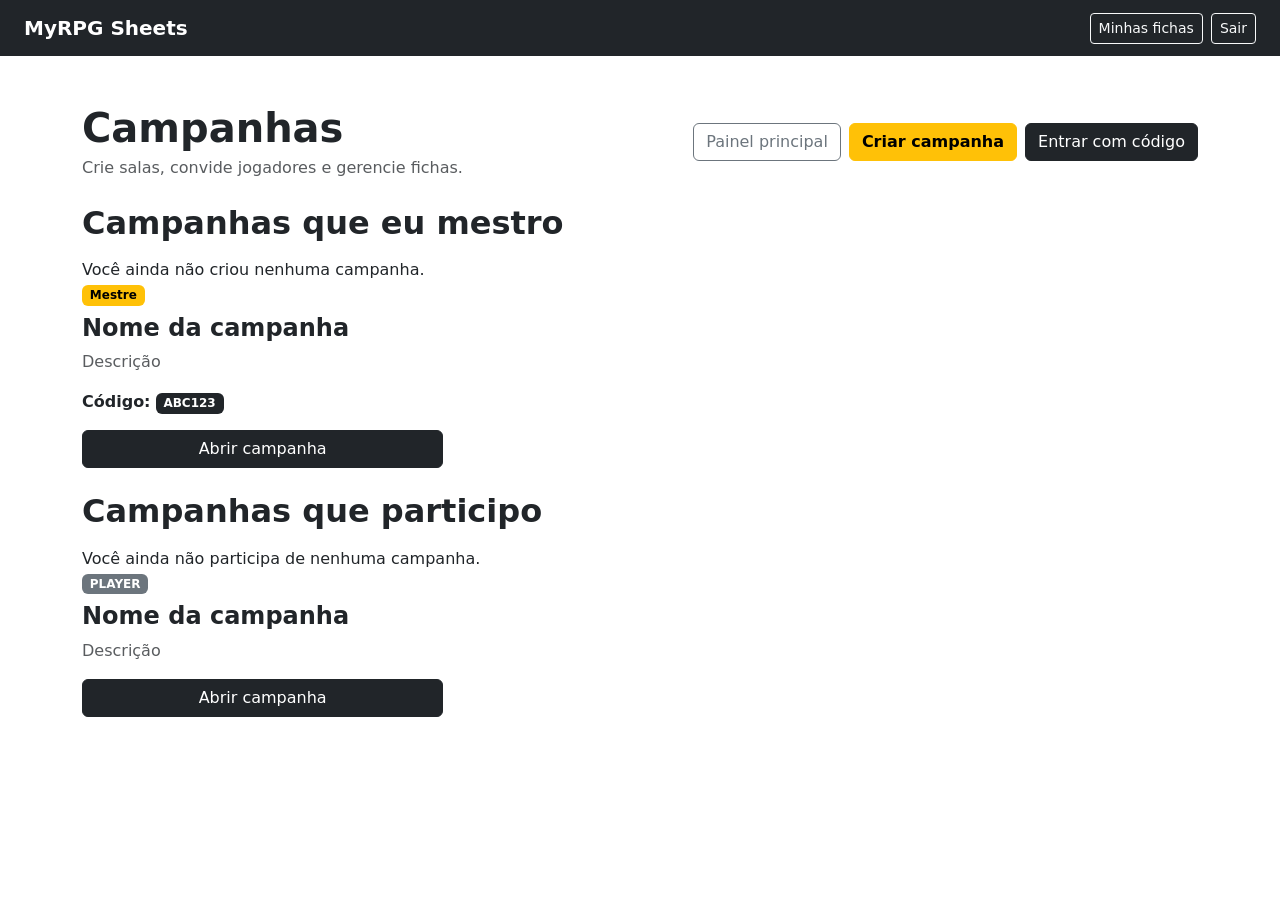
==== src/main/resources/templates/campaigns/index.html @ d606bb2a "v1.6.0 feat(campanhas): adicionar gerenciamento de campanhas e personagens - Alterações:     - Criad" ====
<!DOCTYPE html>
<html lang="pt-br" xmlns:th="http://www.thymeleaf.org">
<head>
    <meta charset="UTF-8">
    <title>Campanhas | MyRPG Sheets</title>

    <link href="https://cdn.jsdelivr.net/npm/bootstrap@5.3.3/dist/css/bootstrap.min.css" rel="stylesheet">
    <link href="/css/style.css" rel="stylesheet">
</head>
<body class="app-bg">

<nav class="navbar navbar-expand-lg navbar-dark bg-dark px-4">
    <a class="navbar-brand fw-bold" href="/dashboard">MyRPG Sheets</a>

    <div class="ms-auto d-flex gap-2">
        <a href="/characters" class="btn btn-outline-light btn-sm">Minhas fichas</a>
        <a href="/logout" class="btn btn-outline-light btn-sm">Sair</a>
    </div>
</nav>

<main class="container py-5">
    <div class="d-flex justify-content-between align-items-center mb-4 flex-wrap gap-3">
        <div>
            <h1 class="fw-bold mb-1">Campanhas</h1>
            <p class="text-muted mb-0">Crie salas, convide jogadores e gerencie fichas.</p>
        </div>

        <div class="d-flex gap-2 flex-wrap">
            <a href="/dashboard" class="btn btn-outline-secondary">
                Painel principal
            </a>

            <a href="/campaigns/new" class="btn btn-warning fw-semibold">
                Criar campanha
            </a>

            <a href="/campaigns/join" class="btn btn-dark">
                Entrar com código
            </a>
        </div>

    </div>

    <section class="sheet-card mb-4">
        <h2 class="fw-bold mb-3">Campanhas que eu mestro</h2>

        <div th:if="${#lists.isEmpty(campaignsAsMaster)}" class="empty-mini">
            Você ainda não criou nenhuma campanha.
        </div>

        <div class="row g-3" th:if="${!#lists.isEmpty(campaignsAsMaster)}">
            <div class="col-md-6 col-lg-4" th:each="campaign : ${campaignsAsMaster}">
                <div class="mini-card h-100">
                    <span class="badge text-bg-warning mb-2">Mestre</span>

                    <h4 class="fw-bold" th:text="${campaign.name}">Nome da campanha</h4>

                    <p class="text-muted"
                       th:text="${campaign.description != null && campaign.description != '' ? campaign.description : 'Sem descrição.'}">
                        Descrição
                    </p>

                    <p class="mb-3">
                        <strong>Código:</strong>
                        <span class="badge text-bg-dark" th:text="${campaign.inviteCode}">ABC123</span>
                    </p>

                    <a th:href="@{/campaigns/view/{id}(id=${campaign.id})}" class="btn btn-dark w-100">
                        Abrir campanha
                    </a>
                </div>
            </div>
        </div>
    </section>

    <section class="sheet-card">
        <h2 class="fw-bold mb-3">Campanhas que participo</h2>

        <div th:if="${#lists.isEmpty(campaignMemberships)}" class="empty-mini">
            Você ainda não participa de nenhuma campanha.
        </div>

        <div class="row g-3" th:if="${!#lists.isEmpty(campaignMemberships)}">
            <div class="col-md-6 col-lg-4" th:each="membership : ${campaignMemberships}">
                <div class="mini-card h-100">
                    <span class="badge text-bg-secondary mb-2" th:text="${membership.role}">PLAYER</span>

                    <h4 class="fw-bold" th:text="${membership.campaign.name}">Nome da campanha</h4>

                    <p class="text-muted"
                       th:text="${membership.campaign.description != null && membership.campaign.description != '' ? membership.campaign.description : 'Sem descrição.'}">
                        Descrição
                    </p>

                    <a th:href="@{/campaigns/view/{id}(id=${membership.campaign.id})}" class="btn btn-dark w-100">
                        Abrir campanha
                    </a>
                </div>
            </div>
        </div>
    </section>
</main>

</body>
</html>
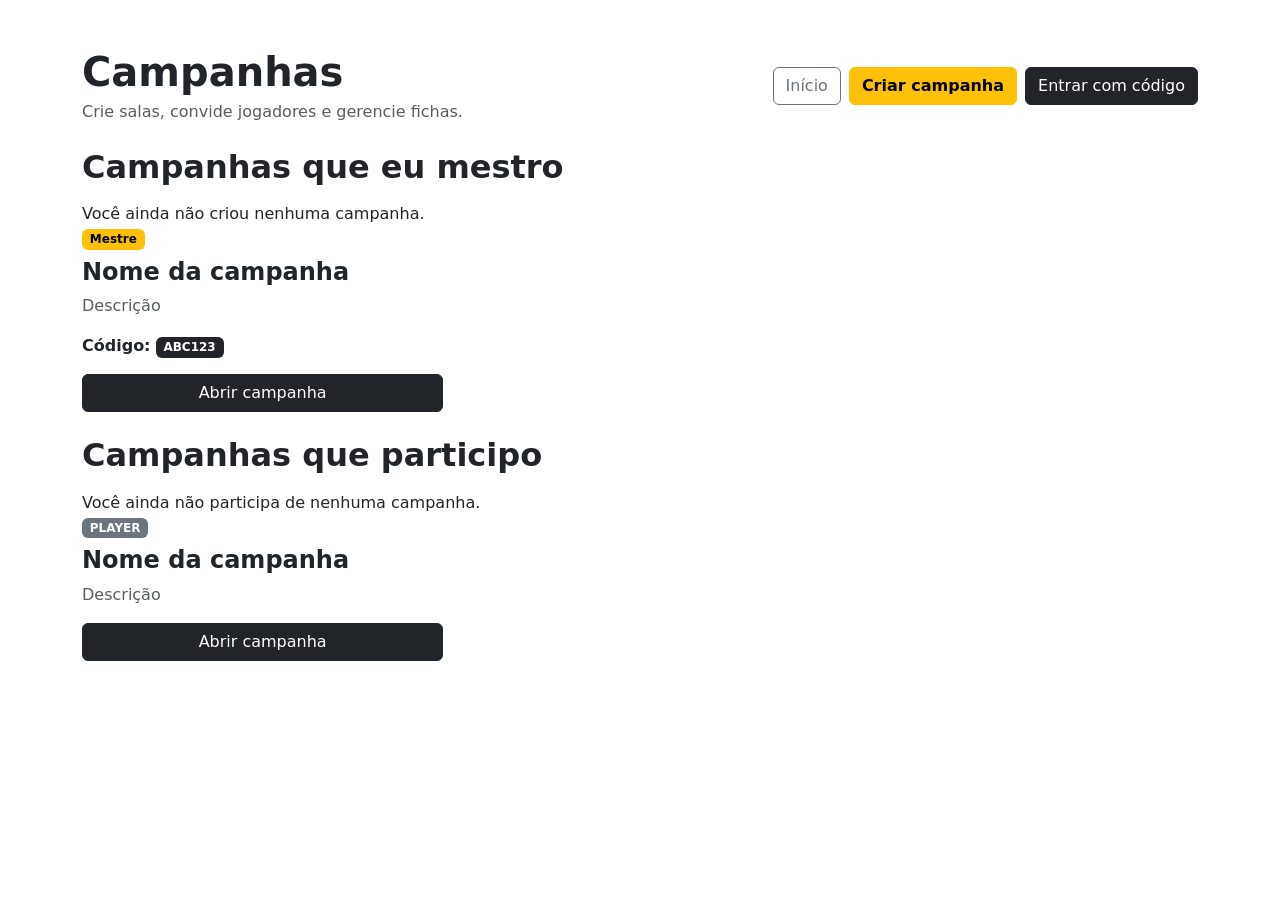
==== commit 11a5a9d9: "v1.6.0 feat(perfil): adicionar funcionalidades de atualização de perfil e segurança - Alterações:   " ====
--- a/src/main/resources/templates/campaigns/index.html
+++ b/src/main/resources/templates/campaigns/index.html
@@ -9,14 +9,7 @@
 </head>
 <body class="app-bg">
 
-<nav class="navbar navbar-expand-lg navbar-dark bg-dark px-4">
-    <a class="navbar-brand fw-bold" href="/dashboard">MyRPG Sheets</a>
-
-    <div class="ms-auto d-flex gap-2">
-        <a href="/characters" class="btn btn-outline-light btn-sm">Minhas fichas</a>
-        <a href="/logout" class="btn btn-outline-light btn-sm">Sair</a>
-    </div>
-</nav>
+<div th:replace="~{fragments/navbar :: appNavbar}"></div>
 
 <main class="container py-5">
     <div class="d-flex justify-content-between align-items-center mb-4 flex-wrap gap-3">
@@ -27,7 +20,7 @@
 
         <div class="d-flex gap-2 flex-wrap">
             <a href="/dashboard" class="btn btn-outline-secondary">
-                Painel principal
+                Início
             </a>
 
             <a href="/campaigns/new" class="btn btn-warning fw-semibold">
@@ -101,5 +94,6 @@
     </section>
 </main>
 
+<script src="https://cdn.jsdelivr.net/npm/bootstrap@5.3.3/dist/js/bootstrap.bundle.min.js"></script>
 </body>
 </html>
